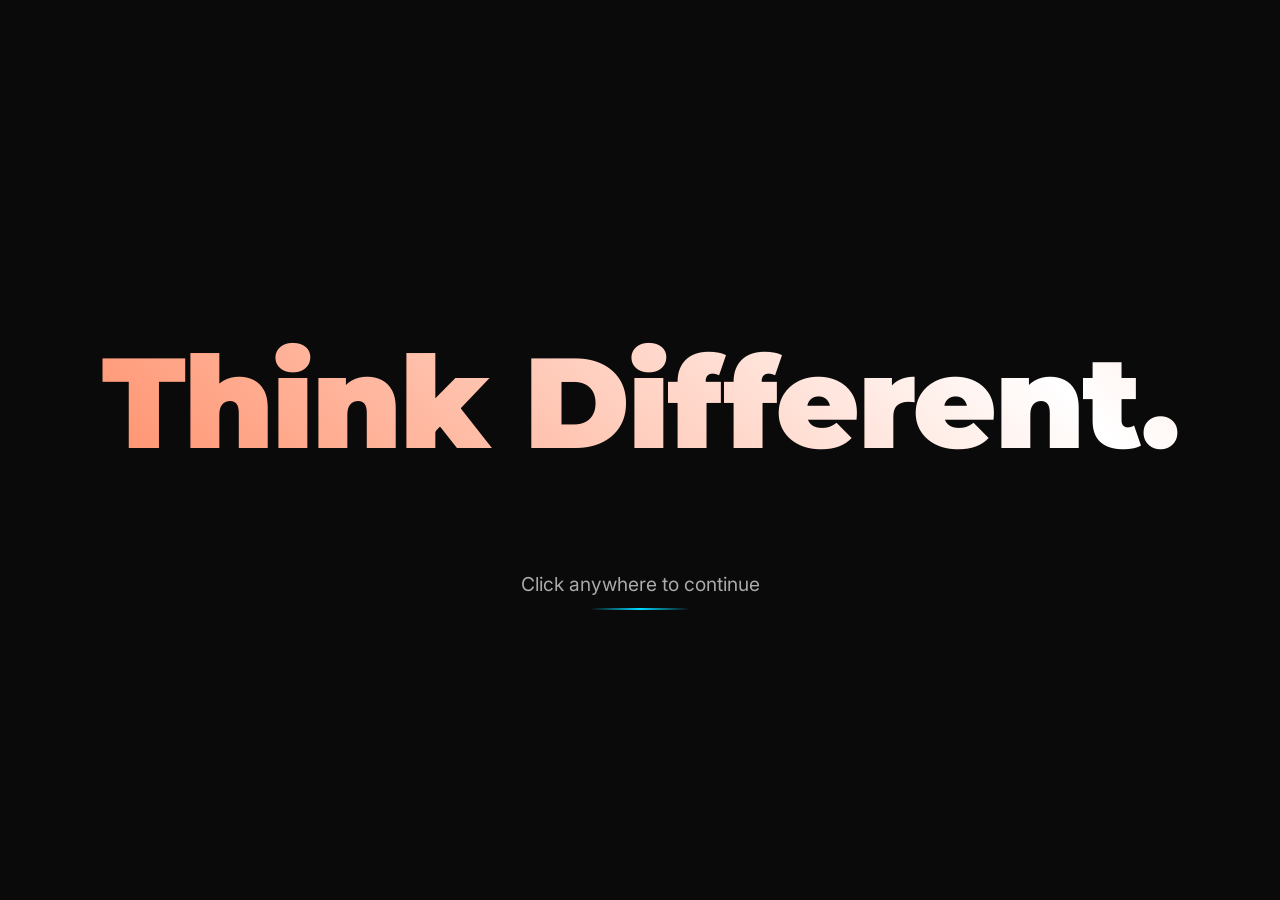
==== index.html @ 9a9cad03 "Add servo proxy" ====
<!DOCTYPE html>
<html lang="en">
<head>
    <meta charset="UTF-8">
    <meta name="viewport" content="width=device-width, initial-scale=1.0">
    <title>Frank's Portfolio</title>
    <link rel="stylesheet" href="https://fonts.googleapis.com/css2?family=Montserrat:wght@700;800;900&family=Inter:wght@300;400;500;600&display=swap">
    <link rel="stylesheet" href="https://cdnjs.cloudflare.com/ajax/libs/font-awesome/6.4.0/css/all.min.css">
    <link rel="stylesheet" href="style.css">
</head>
<body>
    <div class="entry-screen" id="entryScreen">
        <h1 class="entry-title">Think Different.</h1>
        <p class="entry-instruction">Click anywhere to continue</p>
    </div>

    <div class="main-content" id="mainContent">
        <section class="hero-section">
            <div class="hero-text">Hey,</div>
            <div class="hero-name">
                <span class="hero-name-text">I'm Anukalp</span>
                <img class="hero-pfp" src="pfp.jpg" alt="Anukalp profile photo" title="YOU REALLY FUCKING THOUGHT I'D FACE REVEAL??">
            </div>
            <p class="contact-description">Developer & Creator of innovative tools and applications. Passionate about building solutions that simplify complex problems.</p>
        </section>

        <section class="livestream-section">
            <h2 class="section-title">Live Servo Stream</h2>
            <div class="livestream-container">
                <img src="https://noah.watch/stream" alt="Live Stream" class="livestream-player" onerror="handleStreamError(this)">
                <div class="servo-controls">
                    <div class="control-group">
                        <label>Servo Controls</label>
                        <p class="controls-info">Using live controls from noah.watch</p>
                    </div>
                    <iframe 
                        src="https://noah.watch/interactive" 
                        id="servoIframe"
                        class="servo-iframe"
                        title="Servo Controls"
                        sandbox="allow-same-origin allow-scripts"
                    ></iframe>
                </div>
            </div>
        </section>

        <section class="repositories-section">
            <h2 class="section-title">My Projects</h2>
            <div class="repositories-grid" id="reposGrid">
            </div>
        </section>

        <section class="contact-section">
            <h2 class="contact-title">Get In Touch</h2>
            <p class="contact-description">Have a project in mind or want to discuss potential collaborations? Feel free to reach out through any of these links :)</p>
            
            <div class="contact-links">
                <a href="mailto:anukalpy52@gmail.com" class="contact-link">
                    <i class="fas fa-envelope"></i> Email
                </a>
                <a href="https://github.com/Lionshaft-pixel" target="_blank" class="contact-link">
                    <i class="fab fa-github"></i> GitHub
                </a>
            </div>
        </section>

        <footer class="footer">
            <p>© 2026 Lionshaft Made with <del>Love</del> FUCKING PAIN AND AGONY</p>
        </footer>
    </div>
    <script src="app.js"></script>
</body>
</html>
---- style.css ----
* {
            margin: 0;
            padding: 0;
            box-sizing: border-box;
        }

        :root {
            --primary: #0a0a0a;
            --secondary: #111111;
            --accent: #00d9ff;
            --accent-dark: #0099cc;
            --text: #ffffff;
            --text-secondary: #aaaaaa;
            --card-bg: #1a1a1a;
        }

        body {
            font-family: 'Inter', sans-serif;
            background-color: var(--primary);
            color: var(--text);
            overflow-x: hidden;
            line-height: 1.6;
        }

        #uh-oh{
            text-align:center;
            margin-top:100px;
        }

        /* Scrollbar */
        * {
            scrollbar-width: thin;
            scrollbar-color: var(--accent) var(--secondary);
        }

        *::-webkit-scrollbar {
            width: 10px;
        }

        *::-webkit-scrollbar-track {
            background: var(--secondary);
        }

        *::-webkit-scrollbar-thumb {
            background-color: var(--accent);
            border-radius: 999px;
            border: 2px solid var(--secondary);
        }

        /* Entry Screen Styles */
        .entry-screen {
            position: fixed;
            top: 0;
            left: 0;
            width: 100%;
            height: 100%;
            background-color: var(--primary);
            display: flex;
            flex-direction: column;
            justify-content: center;
            align-items: center;
            z-index: 1000;
            overflow: hidden;
        }

        .entry-title {
            font-family: 'Montserrat', sans-serif;
            font-weight: 900;
            font-size: clamp(3rem, 10vw, 8rem);
            text-align: center;
            color: transparent;
            background: linear-gradient(45deg, var(--accent), #ffffff, var(--accent));
            background-size: 200% 200%;
            -webkit-background-clip: text;
            background-clip: text;
            animation: titleGradient 4s ease infinite, titleFloat 3s ease-in-out infinite;
            margin-bottom: 2rem;
            letter-spacing: -2px;
        }

        @keyframes titleGradient {
            0% { background-position: 0% 50%; }
            50% { background-position: 100% 50%; }
            100% { background-position: 0% 50%; }
        }

        @keyframes titleFloat {
            0%, 100% { transform: translateY(0); }
            50% { transform: translateY(-10px); }
        }

        .entry-instruction {
            font-size: 1.2rem;
            color: var(--text-secondary);
            text-align: center;
            margin-top: 2rem;
            opacity: 0;
            animation: fadeIn 2s ease 1s forwards;
            position: relative;
        }

        .entry-instruction::after {
            content: '';
            position: absolute;
            bottom: -10px;
            left: 50%;
            transform: translateX(-50%);
            width: 100px;
            height: 2px;
            background: linear-gradient(90deg, transparent, var(--accent), transparent);
            animation: pulseLine 2s infinite;
        }

        @keyframes fadeIn {
            to { opacity: 1; }
        }

        @keyframes pulseLine {
            0%, 100% { opacity: 0.3; }
            50% { opacity: 1; }
        }

        /* Main Content Styles */
        .main-content {
            display: none;
            opacity: 0;
            transform: translateY(20px);
            padding: 2rem;
            max-width: 1200px;
            margin: 0 auto;
        }

        .hero-section {
            padding: 4rem 0;
            min-height: 80vh;
            display: flex;
            flex-direction: column;
            justify-content: center;
        }

        .hero-text {
            font-family: 'Montserrat', sans-serif;
            font-weight: 900;
            font-size: clamp(3rem, 10vw, 6rem);
            line-height: 1;
            margin-bottom: 1.5rem;
        }

        .hero-name {
            font-family: 'Montserrat', sans-serif;
            font-weight: 800;
            font-size: clamp(2.5rem, 8vw, 5rem);
            color: var(--accent);
            margin-bottom: 3rem;
            position: relative;
            display: block;
            width: 100%;
            padding-right: clamp(120px, 16vw, 220px);
        }

        .hero-name::after {
            content: '';
            position: absolute;
            bottom: -10px;
            left: 0;
            width: 100%;
            height: 4px;
            background: linear-gradient(90deg, var(--accent), transparent);
        }

        .hero-name-text {
            line-height: 1;
        }

        .hero-pfp {
            width: clamp(120px, 16vw, 200px);
            height: clamp(120px, 16vw, 200px);
            border-radius: 50%;
            object-fit: cover;
            border: 2px solid #ffffff;
            box-shadow: 0 0 12px rgba(255, 255, 255, 0.7),
                        0 0 26px rgba(255, 255, 255, 0.35);
            position: absolute;
            right: 0;
            top: -120px;
        }

        .repositories-section {
            margin: 4rem 0;
        }

        .section-title {
            font-family: 'Montserrat', sans-serif;
            font-weight: 800;
            font-size: 2.5rem;
            margin-bottom: 2.5rem;
            position: relative;
            display: inline-block;
        }

        .section-title::after {
            content: '';
            position: absolute;
            bottom: -8px;
            left: 0;
            width: 60px;
            height: 4px;
            background-color: var(--accent);
        }

        .repositories-grid {
            display: grid;
            grid-template-columns: repeat(auto-fill, minmax(320px, 1fr));
            gap: 2rem;
            margin-top: 2rem;
        }

        .repo-card {
            background-color: var(--card-bg);
            border-radius: 12px;
            padding: 2rem;
            transition: all 0.3s cubic-bezier(0.4, 0, 0.2, 1);
            border: 1px solid rgba(255, 255, 255, 0.05);
            position: relative;
            overflow: hidden;
            cursor: pointer;
        }

        .repo-card::before {
            content: '';
            position: absolute;
            top: 0;
            left: 0;
            width: 100%;
            height: 100%;
            background: linear-gradient(135deg, rgba(0, 217, 255, 0.05), transparent 30%);
            opacity: 0;
            transition: opacity 0.4s;
            pointer-events: none;
        }

        .repo-card:hover {
            transform: translateY(-8px);
            box-shadow: 0 15px 30px rgba(0, 0, 0, 0.3);
            border-color: rgba(0, 217, 255, 0.2);
        }

        .repo-card:hover::before {
            opacity: 1;
        }

        .repo-icon {
            font-size: 2.5rem;
            margin-bottom: 1.5rem;
            color: var(--accent);
        }

        .repo-title {
            font-family: 'Montserrat', sans-serif;
            font-weight: 700;
            font-size: 1.5rem;
            margin-bottom: 0.8rem;
        }

        .repo-description {
            color: var(--text-secondary);
            margin-bottom: 1.5rem;
            font-size: 1rem;
            min-height: 4.5rem;
            display: -webkit-box;
            -webkit-line-clamp: 3;
            -webkit-box-orient: vertical;
            overflow: hidden;
        }

        .repo-preview {
            display: block;
            margin-bottom: 1.5rem;
            border-radius: 10px;
            overflow: hidden;
            border: 1px solid rgba(15, 130, 206, 0.842);
            box-shadow: 0 10px 20px rgba(0, 0, 0, 0.25);
            transition: transform 0.25s ease, box-shadow 0.25s ease, border-color 0.25s ease;
            position: relative;
            z-index: 2;
            pointer-events: auto;
            aspect-ratio: 16 / 9;
        }

        .repo-preview img {
            display: block;
            width: 100%;
            height: 100%;
            object-fit: cover;
            transition: transform 0.25s ease, filter 0.25s ease;
            pointer-events: auto;
        }

        .repo-preview:hover {
            transform: translateY(-6px);
            border-color: rgba(0, 217, 255, 0.6);
            box-shadow: 0 14px 26px rgba(0, 0, 0, 0.35);
        }

        .repo-preview:hover img {
            transform: scale(1.05);
            filter: brightness(1.08);
        }

        .repo-link {
            display: inline-flex;
            align-items: center;
            color: var(--accent);
            text-decoration: none;
            font-weight: 500;
            transition: all 0.2s;
        }

        .repo-link i {
            margin-left: 8px;
            transition: transform 0.2s;
        }

        .repo-card:hover .repo-link i {
            transform: translateX(5px);
        }

        /* Contact Section */
        .contact-section {
            margin: 6rem 0 3rem;
            padding: 3rem 0;
            border-top: 1px solid rgba(255, 255, 255, 0.1);
        }

        .contact-title {
            font-family: 'Montserrat', sans-serif;
            font-weight: 800;
            font-size: 2.5rem;
            margin-bottom: 2rem;
        }

        .contact-description {
            color: var(--text-secondary);
            max-width: 600px;
            margin-bottom: 2.5rem;
            font-size: 1.1rem;
        }

        .contact-links {
            display: flex;
            flex-wrap: wrap;
            gap: 1.5rem;
        }

        .contact-link {
            display: inline-flex;
            align-items: center;
            padding: 1rem 1.8rem;
            background-color: var(--card-bg);
            border-radius: 8px;
            text-decoration: none;
            color: var(--text);
            transition: all 0.3s;
            border: 1px solid rgba(255, 255, 255, 0.05);
        }

        .contact-link:hover {
            background-color: rgba(0, 217, 255, 0.1);
            border-color: var(--accent);
            transform: translateY(-3px);
        }

        .contact-link i {
            margin-right: 10px;
            font-size: 1.2rem;
            color: var(--accent);
        }

        /* Interactive click effects */
        .click-particle {
            position: absolute;
            width: 8px;
            height: 8px;
            border-radius: 50%;
            background-color: var(--accent);
            pointer-events: none;
            opacity: 0;
            z-index: 1001;
        }

        @keyframes particleExplode {
            0% {
                transform: translate(-50%, -50%) scale(0);
                opacity: 1;
            }
            100% {
                transform: translate(var(--tx), var(--ty)) scale(1);
                opacity: 0;
            }
        }

        /* Responsive Design */
        @media (max-width: 768px) {
            .main-content {
                padding: 1.5rem;
            }
            
            .hero-section {
                padding: 2rem 0;
                min-height: 70vh;
            }
            
            .repositories-grid {
                grid-template-columns: 1fr;
            }
            
            .contact-links {
                flex-direction: column;
            }
            
            .contact-link {
                justify-content: center;
            }
        }

        /* Footer */
        .footer {
            text-align: center;
            padding: 2rem 0;
            color: var(--text-secondary);
            font-size: 0.9rem;
            border-top: 1px solid rgba(255, 255, 255, 0.05);
            margin-top: 2rem;
        }

        .livestream-section {
            margin: 4rem 0;
            padding: 2rem;
        }

        .livestream-container {
            display: grid;
            grid-template-columns: 1fr 300px;
            gap: 2rem;
            align-items: start;
        }

        .livestream-player {
            width: 100%;
            aspect-ratio: 16 / 9;
            border-radius: 12px;
            border: 2px solid #333;
        }

        .livestream-player-wrapper {
            position: relative;
            width: 100%;
        }

        .livestream-error {
            display: none;
            position: absolute;
            top: 0;
            left: 0;
            width: 100%;
            height: 100%;
            background: rgba(26, 26, 26, 0.95);
            border-radius: 12px;
            border: 2px solid #ff4444;
            display: flex;
            flex-direction: column;
            align-items: center;
            justify-content: center;
            gap: 1rem;
            padding: 2rem;
            text-align: center;
        }

        .livestream-error p {
            margin: 0;
            color: #ff4444;
            font-size: 0.9rem;
        }

        .livestream-error a {
            color: #00d4ff;
            text-decoration: none;
            font-weight: 600;
            transition: all 0.3s ease;
        }

        .livestream-error a:hover {
            color: #fff;
            text-decoration: underline;
        }

        .servo-controls {
            display: flex;
            flex-direction: column;
            gap: 1.5rem;
        }

        .control-group {
            display: flex;
            flex-direction: column;
            gap: 0.5rem;
        }

        .control-group label {
            font-weight: 600;
            font-size: 0.9rem;
            color: #fff;
        }

        .controls-info {
            font-size: 0.75rem;
            color: #666;
            margin: 0;
        }

        .servo-iframe {
            width: 100%;
            height: 250px;
            border: 2px solid #333;
            border-radius: 8px;
            background: #1a1a1a;
        }

        .servo-slider {
            width: 100%;
            height: 6px;
            border-radius: 3px;
            background: #333;
            outline: none;
            -webkit-appearance: none;
            cursor: pointer;
        }

        .servo-slider::-webkit-slider-thumb {
            -webkit-appearance: none;
            appearance: none;
            width: 20px;
            height: 20px;
            border-radius: 50%;
            background: #00d4ff;
            cursor: pointer;
            box-shadow: 0 0 10px rgba(0, 212, 255, 0.5);
        }

        .servo-slider::-moz-range-thumb {
            width: 20px;
            height: 20px;
            border-radius: 50%;
            background: #00d4ff;
            cursor: pointer;
            border: none;
            box-shadow: 0 0 10px rgba(0, 212, 255, 0.5);
        }

        .angle-display {
            font-size: 0.85rem;
            color: #00d4ff;
            font-weight: 600;
        }

        .button-group {
            display: grid;
            grid-template-columns: 1fr 1fr 1fr;
            gap: 0.5rem;
        }

        .servo-button {
            padding: 0.75rem;
            background: #1a1a1a;
            border: 2px solid #333;
            color: #fff;
            border-radius: 8px;
            font-weight: 600;
            cursor: pointer;
            transition: all 0.3s ease;
            font-size: 0.8rem;
        }

        .servo-button:hover {
            border-color: #00d4ff;
            box-shadow: 0 0 15px rgba(0, 212, 255, 0.3);
            transform: translateY(-2px);
        }

        .servo-button:active {
            transform: translateY(0);
            box-shadow: 0 0 20px rgba(0, 212, 255, 0.5);
        }

        .servo-button.center {
            grid-column: 2;
        }

        .control-status {
            font-size: 0.8rem;
            text-align: center;
            min-height: 20px;
            color: #666;
        }

        .control-status.success {
            color: #00d4ff;
        }

        .control-status.error {
            color: #ff4444;
        }

        @media (max-width: 768px) {
            .livestream-container {
                grid-template-columns: 1fr;
            }

            .button-group {
                grid-template-columns: 1fr 1fr 1fr;
            }
        }

        .livestream-wrapper {
    width: 100%;
    aspect-ratio: 16/9;
    border-radius: 12px;
    border: 2px solid #333;
    overflow: hidden;
    background: #1a1a1a;
}

.livestream-error-box {
    width: 100%;
    height: 100%;
    display: flex;
    flex-direction: column;
    align-items: center;
    justify-content: center;
    gap: 1rem;
    background: linear-gradient(135deg, #1a1a1a 0%, #2a2a2a 100%);
    padding: 2rem;
    text-align: center;
}

.livestream-error-box i {
    font-size: 3rem;
    color: #ff6b6b;
}

.livestream-error-box h3 {
    color: #fff;
    margin: 0;
}

.livestream-error-box p {
    color: #999;
    margin: 0;
}

.view-direct-btn {
    margin-top: 1rem;
    padding: 0.75rem 1.5rem;
    background: #00d4ff;
    color: #000;
    border-radius: 8px;
    text-decoration: none;
    font-weight: 600;
    transition: all 0.3s ease;
}

.view-direct-btn:hover {
    background: #00b8cc;
    transform: translateY(-2px);
}
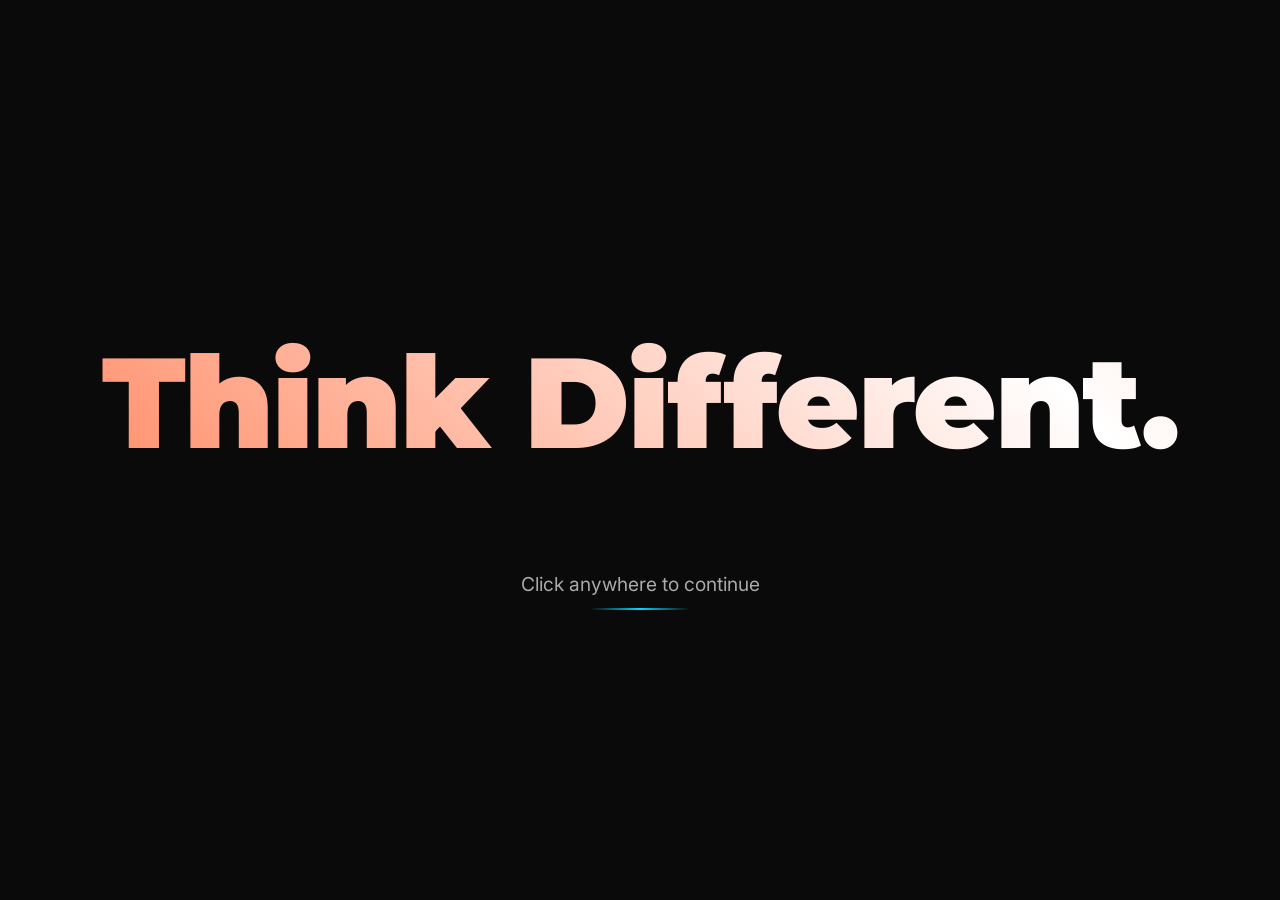
==== commit 9d6d510b: "Add authorized servo livestream controls" ====
--- a/index.html
+++ b/index.html
@@ -27,19 +27,30 @@
         <section class="livestream-section">
             <h2 class="section-title">Live Servo Stream</h2>
             <div class="livestream-container">
-                <img src="https://noah.watch/stream" alt="Live Stream" class="livestream-player" onerror="handleStreamError(this)">
+                <div class="livestream-wrapper">
+                    <img src="https://noah.watch/stream" alt="Live Stream" class="livestream-player" onerror="handleStreamError(this)">
+                </div>
                 <div class="servo-controls">
                     <div class="control-group">
-                        <label>Servo Controls</label>
-                        <p class="controls-info">Using live controls from noah.watch</p>
+                        <label for="servoSlider">Sun Shield Servo</label>
+                        <p class="controls-info">Stream and authorized servo controls from noah.watch.</p>
                     </div>
-                    <iframe 
-                        src="https://noah.watch/interactive" 
-                        id="servoIframe"
-                        class="servo-iframe"
-                        title="Servo Controls"
-                        sandbox="allow-same-origin allow-scripts"
-                    ></iframe>
+                    <div class="control-group">
+                        <div class="slider-header">
+                            <span>Position</span>
+                            <span id="angleDisplay" class="angle-display">1.00</span>
+                        </div>
+                        <input type="range" id="servoSlider" class="servo-slider" min="0" max="100" value="100" step="1" aria-label="Servo position">
+                    </div>
+                    <div class="button-group">
+                        <button type="button" id="leftBtn" class="servo-button">Left</button>
+                        <button type="button" id="centerBtn" class="servo-button center">Center</button>
+                        <button type="button" id="rightBtn" class="servo-button">Right</button>
+                    </div>
+                    <p id="controlStatus" class="control-status" role="status" aria-live="polite">Controls ready.</p>
+                    <a href="https://noah.watch/interactive" target="_blank" rel="noopener" class="view-direct-btn">
+                        Open original controls
+                    </a>
                 </div>
             </div>
         </section>
@@ -65,9 +76,9 @@
         </section>
 
         <footer class="footer">
-            <p>© 2026 Lionshaft Made with <del>Love</del> FUCKING PAIN AND AGONY</p>
+            <p>(c) 2026 Lionshaft Made with <del>Love</del> FUCKING PAIN AND AGONY</p>
         </footer>
     </div>
     <script src="app.js"></script>
 </body>
-</html>+</html>
--- a/style.css
+++ b/style.css
@@ -447,9 +447,9 @@
 
         .livestream-player {
             width: 100%;
-            aspect-ratio: 16 / 9;
-            border-radius: 12px;
-            border: 2px solid #333;
+            height: 100%;
+            display: block;
+            object-fit: cover;
         }
 
         .livestream-player-wrapper {
@@ -516,6 +516,15 @@
             font-size: 0.75rem;
             color: #666;
             margin: 0;
+        }
+
+        .slider-header {
+            display: flex;
+            align-items: center;
+            justify-content: space-between;
+            gap: 1rem;
+            color: #aaa;
+            font-size: 0.85rem;
         }
 
         .servo-iframe {
@@ -659,6 +668,9 @@
 }
 
 .view-direct-btn {
+    display: inline-flex;
+    align-items: center;
+    justify-content: center;
     margin-top: 1rem;
     padding: 0.75rem 1.5rem;
     background: #00d4ff;
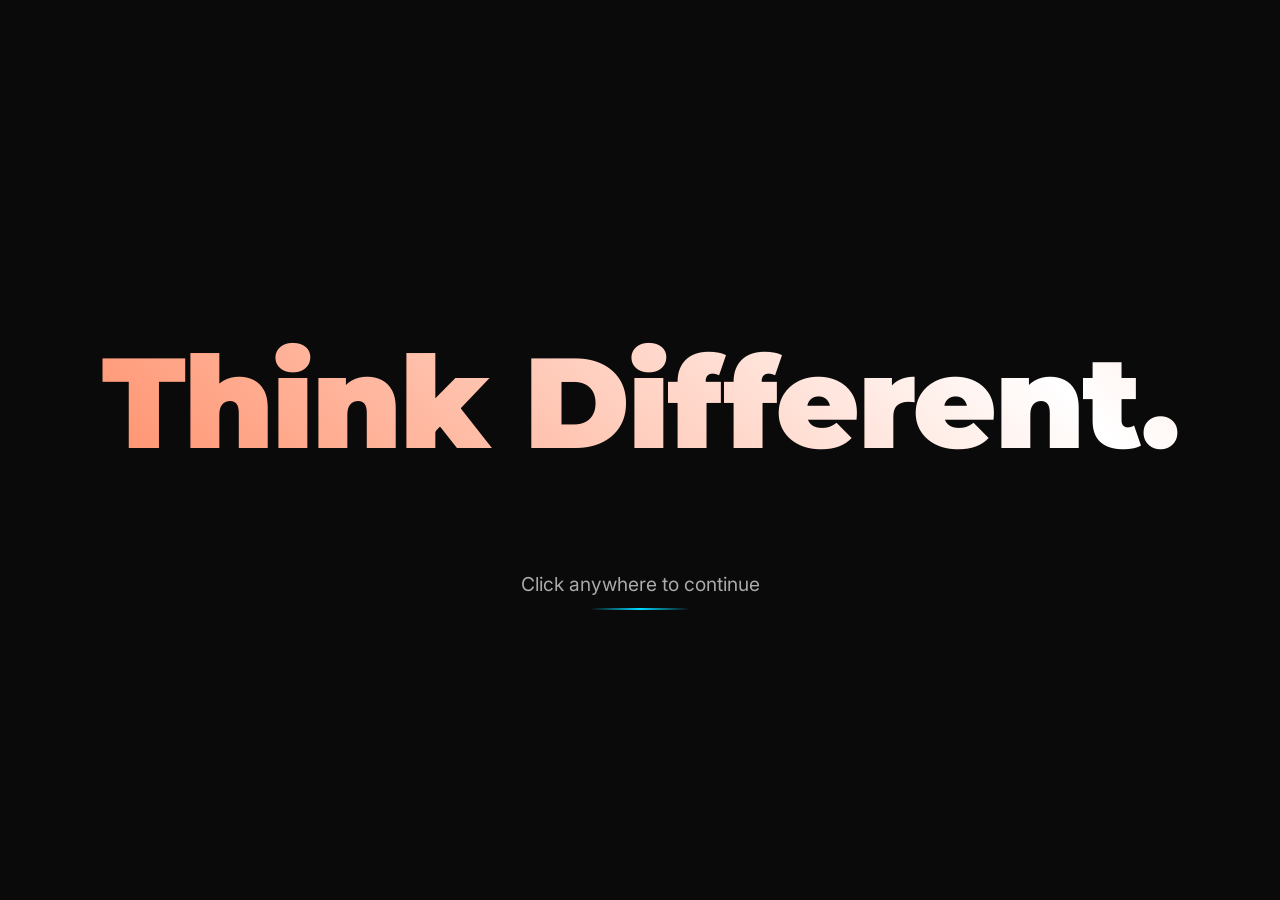
==== commit b9733068: "Add livestream sync and connection warning" ====
--- a/index.html
+++ b/index.html
@@ -27,13 +27,16 @@
         <section class="livestream-section">
             <h2 class="section-title">Live Servo Stream</h2>
             <div class="livestream-container">
-                <div class="livestream-wrapper">
-                    <img src="https://noah.watch/stream" alt="Live Stream" class="livestream-player" onerror="handleStreamError(this)">
+                <div class="livestream-panel">
+                    <div class="livestream-wrapper">
+                        <img id="liveStream" src="https://noah.watch/stream" alt="Live Stream" class="livestream-player" onerror="handleStreamError(this)">
+                    </div>
+                    <p class="stream-warning">Fast internet is required for the livestream.</p>
                 </div>
                 <div class="servo-controls">
                     <div class="control-group">
                         <label for="servoSlider">Sun Shield Servo</label>
-                        <p class="controls-info">Stream and authorized servo controls from noah.watch.</p>
+                        <p class="controls-info">Control my home servo motors</p>
                     </div>
                     <div class="control-group">
                         <div class="slider-header">
@@ -47,10 +50,8 @@
                         <button type="button" id="centerBtn" class="servo-button center">Center</button>
                         <button type="button" id="rightBtn" class="servo-button">Right</button>
                     </div>
+                    <button type="button" id="syncStreamBtn" class="servo-button sync-button">Sync</button>
                     <p id="controlStatus" class="control-status" role="status" aria-live="polite">Controls ready.</p>
-                    <a href="https://noah.watch/interactive" target="_blank" rel="noopener" class="view-direct-btn">
-                        Open original controls
-                    </a>
                 </div>
             </div>
         </section>
--- a/style.css
+++ b/style.css
@@ -445,11 +445,25 @@
             align-items: start;
         }
 
+        .livestream-panel {
+            display: flex;
+            flex-direction: column;
+            gap: 0.75rem;
+        }
+
         .livestream-player {
             width: 100%;
             height: 100%;
             display: block;
             object-fit: cover;
+        }
+
+        .stream-warning {
+            color: #ff4444;
+            font-weight: 800;
+            font-size: 0.95rem;
+            line-height: 1.4;
+            margin: 0;
         }
 
         .livestream-player-wrapper {
@@ -599,6 +613,16 @@
         .servo-button:active {
             transform: translateY(0);
             box-shadow: 0 0 20px rgba(0, 212, 255, 0.5);
+        }
+
+        .sync-button {
+            width: 100%;
+            border-color: rgba(255, 68, 68, 0.45);
+        }
+
+        .sync-button:hover {
+            border-color: #ff4444;
+            box-shadow: 0 0 15px rgba(255, 68, 68, 0.25);
         }
 
         .servo-button.center {
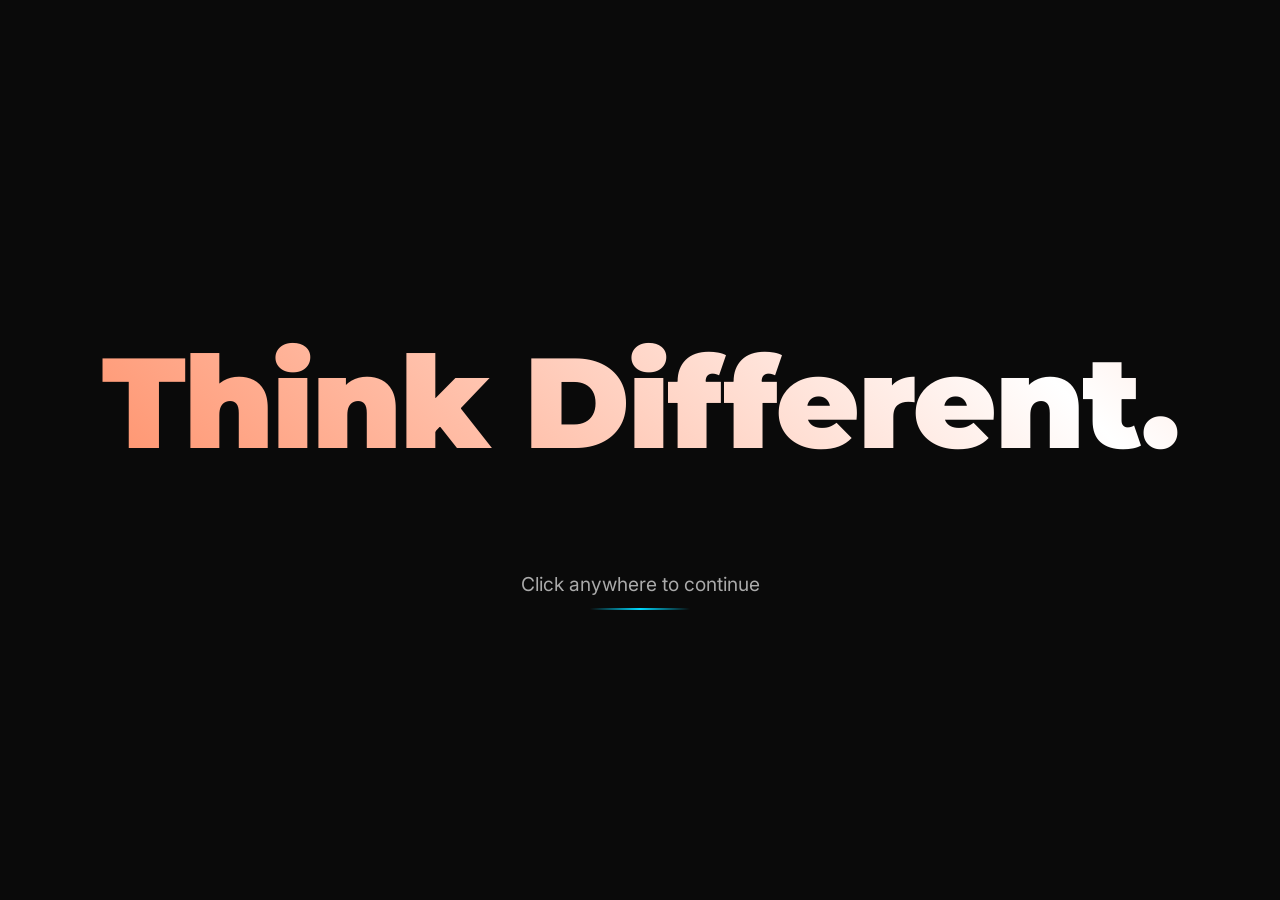
==== commit 334ec24a: "Add livestream latency badge" ====
--- a/index.html
+++ b/index.html
@@ -30,6 +30,7 @@
                 <div class="livestream-panel">
                     <div class="livestream-wrapper">
                         <img id="liveStream" src="https://noah.watch/stream" alt="Live Stream" class="livestream-player" onerror="handleStreamError(this)">
+                        <div id="streamLatency" class="stream-latency latency-unknown" aria-live="polite">-- ms</div>
                     </div>
                     <p class="stream-warning">Fast internet is required for the livestream.</p>
                 </div>
--- a/style.css
+++ b/style.css
@@ -458,6 +458,41 @@
             object-fit: cover;
         }
 
+        .stream-latency {
+            position: absolute;
+            top: 10px;
+            right: 10px;
+            z-index: 3;
+            min-width: 72px;
+            padding: 0.35rem 0.55rem;
+            border-radius: 8px;
+            background: rgba(0, 0, 0, 0.72);
+            border: 1px solid rgba(255, 255, 255, 0.18);
+            color: #fff;
+            font-weight: 800;
+            font-size: 0.85rem;
+            line-height: 1;
+            text-align: center;
+            font-variant-numeric: tabular-nums;
+            backdrop-filter: blur(6px);
+        }
+
+        .stream-latency.latency-good {
+            color: #3cff8f;
+            border-color: rgba(60, 255, 143, 0.55);
+        }
+
+        .stream-latency.latency-warn {
+            color: #ffd447;
+            border-color: rgba(255, 212, 71, 0.55);
+        }
+
+        .stream-latency.latency-bad,
+        .stream-latency.latency-unknown {
+            color: #ff5c5c;
+            border-color: rgba(255, 92, 92, 0.6);
+        }
+
         .stream-warning {
             color: #ff4444;
             font-weight: 800;
@@ -657,6 +692,7 @@
         .livestream-wrapper {
     width: 100%;
     aspect-ratio: 16/9;
+    position: relative;
     border-radius: 12px;
     border: 2px solid #333;
     overflow: hidden;
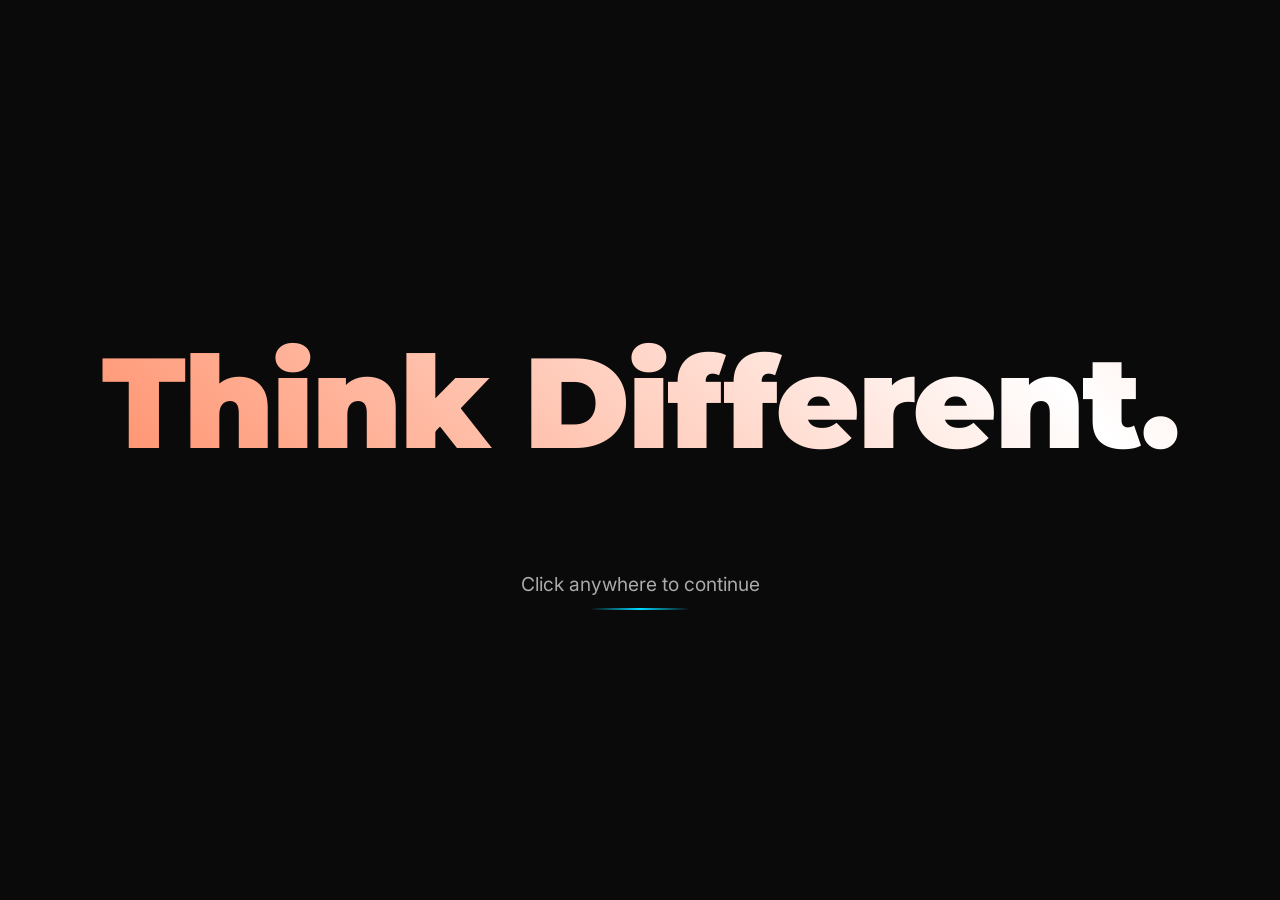
==== commit ab318701: "Organize static assets" ====
--- a/index.html
+++ b/index.html
@@ -6,7 +6,7 @@
     <title>Frank's Portfolio</title>
     <link rel="stylesheet" href="https://fonts.googleapis.com/css2?family=Montserrat:wght@700;800;900&family=Inter:wght@300;400;500;600&display=swap">
     <link rel="stylesheet" href="https://cdnjs.cloudflare.com/ajax/libs/font-awesome/6.4.0/css/all.min.css">
-    <link rel="stylesheet" href="style.css">
+    <link rel="stylesheet" href="assets/css/style.css">
 </head>
 <body>
     <div class="entry-screen" id="entryScreen">
@@ -19,7 +19,7 @@
             <div class="hero-text">Hey,</div>
             <div class="hero-name">
                 <span class="hero-name-text">I'm Anukalp</span>
-                <img class="hero-pfp" src="pfp.jpg" alt="Anukalp profile photo" title="YOU REALLY FUCKING THOUGHT I'D FACE REVEAL??">
+                <img class="hero-pfp" src="assets/images/pfp.jpg" alt="Anukalp profile photo" title="YOU REALLY FUCKING THOUGHT I'D FACE REVEAL??">
             </div>
             <p class="contact-description">Developer & Creator of innovative tools and applications. Passionate about building solutions that simplify complex problems.</p>
         </section>
@@ -81,6 +81,6 @@
             <p>(c) 2026 Lionshaft Made with <del>Love</del> FUCKING PAIN AND AGONY</p>
         </footer>
     </div>
-    <script src="app.js"></script>
+    <script src="assets/js/app.js"></script>
 </body>
 </html>
--- a/assets/css/style.css
+++ b/assets/css/style.css
@@ -0,0 +1,748 @@
+* {
+            margin: 0;
+            padding: 0;
+            box-sizing: border-box;
+        }
+
+        :root {
+            --primary: #0a0a0a;
+            --secondary: #111111;
+            --accent: #00d9ff;
+            --accent-dark: #0099cc;
+            --text: #ffffff;
+            --text-secondary: #aaaaaa;
+            --card-bg: #1a1a1a;
+        }
+
+        body {
+            font-family: 'Inter', sans-serif;
+            background-color: var(--primary);
+            color: var(--text);
+            overflow-x: hidden;
+            line-height: 1.6;
+        }
+
+        #uh-oh{
+            text-align:center;
+            margin-top:100px;
+        }
+
+        /* Scrollbar */
+        * {
+            scrollbar-width: thin;
+            scrollbar-color: var(--accent) var(--secondary);
+        }
+
+        *::-webkit-scrollbar {
+            width: 10px;
+        }
+
+        *::-webkit-scrollbar-track {
+            background: var(--secondary);
+        }
+
+        *::-webkit-scrollbar-thumb {
+            background-color: var(--accent);
+            border-radius: 999px;
+            border: 2px solid var(--secondary);
+        }
+
+        /* Entry Screen Styles */
+        .entry-screen {
+            position: fixed;
+            top: 0;
+            left: 0;
+            width: 100%;
+            height: 100%;
+            background-color: var(--primary);
+            display: flex;
+            flex-direction: column;
+            justify-content: center;
+            align-items: center;
+            z-index: 1000;
+            overflow: hidden;
+        }
+
+        .entry-title {
+            font-family: 'Montserrat', sans-serif;
+            font-weight: 900;
+            font-size: clamp(3rem, 10vw, 8rem);
+            text-align: center;
+            color: transparent;
+            background: linear-gradient(45deg, var(--accent), #ffffff, var(--accent));
+            background-size: 200% 200%;
+            -webkit-background-clip: text;
+            background-clip: text;
+            animation: titleGradient 4s ease infinite, titleFloat 3s ease-in-out infinite;
+            margin-bottom: 2rem;
+            letter-spacing: -2px;
+        }
+
+        @keyframes titleGradient {
+            0% { background-position: 0% 50%; }
+            50% { background-position: 100% 50%; }
+            100% { background-position: 0% 50%; }
+        }
+
+        @keyframes titleFloat {
+            0%, 100% { transform: translateY(0); }
+            50% { transform: translateY(-10px); }
+        }
+
+        .entry-instruction {
+            font-size: 1.2rem;
+            color: var(--text-secondary);
+            text-align: center;
+            margin-top: 2rem;
+            opacity: 0;
+            animation: fadeIn 2s ease 1s forwards;
+            position: relative;
+        }
+
+        .entry-instruction::after {
+            content: '';
+            position: absolute;
+            bottom: -10px;
+            left: 50%;
+            transform: translateX(-50%);
+            width: 100px;
+            height: 2px;
+            background: linear-gradient(90deg, transparent, var(--accent), transparent);
+            animation: pulseLine 2s infinite;
+        }
+
+        @keyframes fadeIn {
+            to { opacity: 1; }
+        }
+
+        @keyframes pulseLine {
+            0%, 100% { opacity: 0.3; }
+            50% { opacity: 1; }
+        }
+
+        /* Main Content Styles */
+        .main-content {
+            display: none;
+            opacity: 0;
+            transform: translateY(20px);
+            padding: 2rem;
+            max-width: 1200px;
+            margin: 0 auto;
+        }
+
+        .hero-section {
+            padding: 4rem 0;
+            min-height: 80vh;
+            display: flex;
+            flex-direction: column;
+            justify-content: center;
+        }
+
+        .hero-text {
+            font-family: 'Montserrat', sans-serif;
+            font-weight: 900;
+            font-size: clamp(3rem, 10vw, 6rem);
+            line-height: 1;
+            margin-bottom: 1.5rem;
+        }
+
+        .hero-name {
+            font-family: 'Montserrat', sans-serif;
+            font-weight: 800;
+            font-size: clamp(2.5rem, 8vw, 5rem);
+            color: var(--accent);
+            margin-bottom: 3rem;
+            position: relative;
+            display: block;
+            width: 100%;
+            padding-right: clamp(120px, 16vw, 220px);
+        }
+
+        .hero-name::after {
+            content: '';
+            position: absolute;
+            bottom: -10px;
+            left: 0;
+            width: 100%;
+            height: 4px;
+            background: linear-gradient(90deg, var(--accent), transparent);
+        }
+
+        .hero-name-text {
+            line-height: 1;
+        }
+
+        .hero-pfp {
+            width: clamp(120px, 16vw, 200px);
+            height: clamp(120px, 16vw, 200px);
+            border-radius: 50%;
+            object-fit: cover;
+            border: 2px solid #ffffff;
+            box-shadow: 0 0 12px rgba(255, 255, 255, 0.7),
+                        0 0 26px rgba(255, 255, 255, 0.35);
+            position: absolute;
+            right: 0;
+            top: -120px;
+        }
+
+        .repositories-section {
+            margin: 4rem 0;
+        }
+
+        .section-title {
+            font-family: 'Montserrat', sans-serif;
+            font-weight: 800;
+            font-size: 2.5rem;
+            margin-bottom: 2.5rem;
+            position: relative;
+            display: inline-block;
+        }
+
+        .section-title::after {
+            content: '';
+            position: absolute;
+            bottom: -8px;
+            left: 0;
+            width: 60px;
+            height: 4px;
+            background-color: var(--accent);
+        }
+
+        .repositories-grid {
+            display: grid;
+            grid-template-columns: repeat(auto-fill, minmax(320px, 1fr));
+            gap: 2rem;
+            margin-top: 2rem;
+        }
+
+        .repo-card {
+            background-color: var(--card-bg);
+            border-radius: 12px;
+            padding: 2rem;
+            transition: all 0.3s cubic-bezier(0.4, 0, 0.2, 1);
+            border: 1px solid rgba(255, 255, 255, 0.05);
+            position: relative;
+            overflow: hidden;
+            cursor: pointer;
+        }
+
+        .repo-card::before {
+            content: '';
+            position: absolute;
+            top: 0;
+            left: 0;
+            width: 100%;
+            height: 100%;
+            background: linear-gradient(135deg, rgba(0, 217, 255, 0.05), transparent 30%);
+            opacity: 0;
+            transition: opacity 0.4s;
+            pointer-events: none;
+        }
+
+        .repo-card:hover {
+            transform: translateY(-8px);
+            box-shadow: 0 15px 30px rgba(0, 0, 0, 0.3);
+            border-color: rgba(0, 217, 255, 0.2);
+        }
+
+        .repo-card:hover::before {
+            opacity: 1;
+        }
+
+        .repo-icon {
+            font-size: 2.5rem;
+            margin-bottom: 1.5rem;
+            color: var(--accent);
+        }
+
+        .repo-title {
+            font-family: 'Montserrat', sans-serif;
+            font-weight: 700;
+            font-size: 1.5rem;
+            margin-bottom: 0.8rem;
+        }
+
+        .repo-description {
+            color: var(--text-secondary);
+            margin-bottom: 1.5rem;
+            font-size: 1rem;
+            min-height: 4.5rem;
+            display: -webkit-box;
+            -webkit-line-clamp: 3;
+            -webkit-box-orient: vertical;
+            overflow: hidden;
+        }
+
+        .repo-preview {
+            display: block;
+            margin-bottom: 1.5rem;
+            border-radius: 10px;
+            overflow: hidden;
+            border: 1px solid rgba(15, 130, 206, 0.842);
+            box-shadow: 0 10px 20px rgba(0, 0, 0, 0.25);
+            transition: transform 0.25s ease, box-shadow 0.25s ease, border-color 0.25s ease;
+            position: relative;
+            z-index: 2;
+            pointer-events: auto;
+            aspect-ratio: 16 / 9;
+        }
+
+        .repo-preview img {
+            display: block;
+            width: 100%;
+            height: 100%;
+            object-fit: cover;
+            transition: transform 0.25s ease, filter 0.25s ease;
+            pointer-events: auto;
+        }
+
+        .repo-preview:hover {
+            transform: translateY(-6px);
+            border-color: rgba(0, 217, 255, 0.6);
+            box-shadow: 0 14px 26px rgba(0, 0, 0, 0.35);
+        }
+
+        .repo-preview:hover img {
+            transform: scale(1.05);
+            filter: brightness(1.08);
+        }
+
+        .repo-link {
+            display: inline-flex;
+            align-items: center;
+            color: var(--accent);
+            text-decoration: none;
+            font-weight: 500;
+            transition: all 0.2s;
+        }
+
+        .repo-link i {
+            margin-left: 8px;
+            transition: transform 0.2s;
+        }
+
+        .repo-card:hover .repo-link i {
+            transform: translateX(5px);
+        }
+
+        /* Contact Section */
+        .contact-section {
+            margin: 6rem 0 3rem;
+            padding: 3rem 0;
+            border-top: 1px solid rgba(255, 255, 255, 0.1);
+        }
+
+        .contact-title {
+            font-family: 'Montserrat', sans-serif;
+            font-weight: 800;
+            font-size: 2.5rem;
+            margin-bottom: 2rem;
+        }
+
+        .contact-description {
+            color: var(--text-secondary);
+            max-width: 600px;
+            margin-bottom: 2.5rem;
+            font-size: 1.1rem;
+        }
+
+        .contact-links {
+            display: flex;
+            flex-wrap: wrap;
+            gap: 1.5rem;
+        }
+
+        .contact-link {
+            display: inline-flex;
+            align-items: center;
+            padding: 1rem 1.8rem;
+            background-color: var(--card-bg);
+            border-radius: 8px;
+            text-decoration: none;
+            color: var(--text);
+            transition: all 0.3s;
+            border: 1px solid rgba(255, 255, 255, 0.05);
+        }
+
+        .contact-link:hover {
+            background-color: rgba(0, 217, 255, 0.1);
+            border-color: var(--accent);
+            transform: translateY(-3px);
+        }
+
+        .contact-link i {
+            margin-right: 10px;
+            font-size: 1.2rem;
+            color: var(--accent);
+        }
+
+        /* Interactive click effects */
+        .click-particle {
+            position: absolute;
+            width: 8px;
+            height: 8px;
+            border-radius: 50%;
+            background-color: var(--accent);
+            pointer-events: none;
+            opacity: 0;
+            z-index: 1001;
+        }
+
+        @keyframes particleExplode {
+            0% {
+                transform: translate(-50%, -50%) scale(0);
+                opacity: 1;
+            }
+            100% {
+                transform: translate(var(--tx), var(--ty)) scale(1);
+                opacity: 0;
+            }
+        }
+
+        /* Responsive Design */
+        @media (max-width: 768px) {
+            .main-content {
+                padding: 1.5rem;
+            }
+            
+            .hero-section {
+                padding: 2rem 0;
+                min-height: 70vh;
+            }
+            
+            .repositories-grid {
+                grid-template-columns: 1fr;
+            }
+            
+            .contact-links {
+                flex-direction: column;
+            }
+            
+            .contact-link {
+                justify-content: center;
+            }
+        }
+
+        /* Footer */
+        .footer {
+            text-align: center;
+            padding: 2rem 0;
+            color: var(--text-secondary);
+            font-size: 0.9rem;
+            border-top: 1px solid rgba(255, 255, 255, 0.05);
+            margin-top: 2rem;
+        }
+
+        .livestream-section {
+            margin: 4rem 0;
+            padding: 2rem;
+        }
+
+        .livestream-container {
+            display: grid;
+            grid-template-columns: 1fr 300px;
+            gap: 2rem;
+            align-items: start;
+        }
+
+        .livestream-panel {
+            display: flex;
+            flex-direction: column;
+            gap: 0.75rem;
+        }
+
+        .livestream-player {
+            width: 100%;
+            height: 100%;
+            display: block;
+            object-fit: cover;
+        }
+
+        .stream-latency {
+            position: absolute;
+            top: 10px;
+            right: 10px;
+            z-index: 3;
+            min-width: 72px;
+            padding: 0.35rem 0.55rem;
+            border-radius: 8px;
+            background: rgba(0, 0, 0, 0.72);
+            border: 1px solid rgba(255, 255, 255, 0.18);
+            color: #fff;
+            font-weight: 800;
+            font-size: 0.85rem;
+            line-height: 1;
+            text-align: center;
+            font-variant-numeric: tabular-nums;
+            backdrop-filter: blur(6px);
+        }
+
+        .stream-latency.latency-good {
+            color: #3cff8f;
+            border-color: rgba(60, 255, 143, 0.55);
+        }
+
+        .stream-latency.latency-warn {
+            color: #ffd447;
+            border-color: rgba(255, 212, 71, 0.55);
+        }
+
+        .stream-latency.latency-bad,
+        .stream-latency.latency-unknown {
+            color: #ff5c5c;
+            border-color: rgba(255, 92, 92, 0.6);
+        }
+
+        .stream-warning {
+            color: #ff4444;
+            font-weight: 800;
+            font-size: 0.95rem;
+            line-height: 1.4;
+            margin: 0;
+        }
+
+        .livestream-player-wrapper {
+            position: relative;
+            width: 100%;
+        }
+
+        .livestream-error {
+            display: none;
+            position: absolute;
+            top: 0;
+            left: 0;
+            width: 100%;
+            height: 100%;
+            background: rgba(26, 26, 26, 0.95);
+            border-radius: 12px;
+            border: 2px solid #ff4444;
+            display: flex;
+            flex-direction: column;
+            align-items: center;
+            justify-content: center;
+            gap: 1rem;
+            padding: 2rem;
+            text-align: center;
+        }
+
+        .livestream-error p {
+            margin: 0;
+            color: #ff4444;
+            font-size: 0.9rem;
+        }
+
+        .livestream-error a {
+            color: #00d4ff;
+            text-decoration: none;
+            font-weight: 600;
+            transition: all 0.3s ease;
+        }
+
+        .livestream-error a:hover {
+            color: #fff;
+            text-decoration: underline;
+        }
+
+        .servo-controls {
+            display: flex;
+            flex-direction: column;
+            gap: 1.5rem;
+        }
+
+        .control-group {
+            display: flex;
+            flex-direction: column;
+            gap: 0.5rem;
+        }
+
+        .control-group label {
+            font-weight: 600;
+            font-size: 0.9rem;
+            color: #fff;
+        }
+
+        .controls-info {
+            font-size: 0.75rem;
+            color: #666;
+            margin: 0;
+        }
+
+        .slider-header {
+            display: flex;
+            align-items: center;
+            justify-content: space-between;
+            gap: 1rem;
+            color: #aaa;
+            font-size: 0.85rem;
+        }
+
+        .servo-iframe {
+            width: 100%;
+            height: 250px;
+            border: 2px solid #333;
+            border-radius: 8px;
+            background: #1a1a1a;
+        }
+
+        .servo-slider {
+            width: 100%;
+            height: 6px;
+            border-radius: 3px;
+            background: #333;
+            outline: none;
+            -webkit-appearance: none;
+            cursor: pointer;
+        }
+
+        .servo-slider::-webkit-slider-thumb {
+            -webkit-appearance: none;
+            appearance: none;
+            width: 20px;
+            height: 20px;
+            border-radius: 50%;
+            background: #00d4ff;
+            cursor: pointer;
+            box-shadow: 0 0 10px rgba(0, 212, 255, 0.5);
+        }
+
+        .servo-slider::-moz-range-thumb {
+            width: 20px;
+            height: 20px;
+            border-radius: 50%;
+            background: #00d4ff;
+            cursor: pointer;
+            border: none;
+            box-shadow: 0 0 10px rgba(0, 212, 255, 0.5);
+        }
+
+        .angle-display {
+            font-size: 0.85rem;
+            color: #00d4ff;
+            font-weight: 600;
+        }
+
+        .button-group {
+            display: grid;
+            grid-template-columns: 1fr 1fr 1fr;
+            gap: 0.5rem;
+        }
+
+        .servo-button {
+            padding: 0.75rem;
+            background: #1a1a1a;
+            border: 2px solid #333;
+            color: #fff;
+            border-radius: 8px;
+            font-weight: 600;
+            cursor: pointer;
+            transition: all 0.3s ease;
+            font-size: 0.8rem;
+            -webkit-tap-highlight-color: transparent;
+        }
+
+        .servo-button:hover {
+            border-color: #00d4ff;
+            box-shadow: 0 0 15px rgba(0, 212, 255, 0.3);
+            transform: translateY(-2px);
+        }
+
+        .servo-button:active {
+            transform: translateY(0);
+            box-shadow: 0 0 20px rgba(0, 212, 255, 0.5);
+        }
+
+        .sync-button {
+            width: 100%;
+            border-color: rgba(255, 68, 68, 0.45);
+        }
+
+        .sync-button:hover {
+            border-color: #ff4444;
+            box-shadow: 0 0 15px rgba(255, 68, 68, 0.25);
+        }
+
+        .servo-button.center {
+            grid-column: 2;
+        }
+
+        .control-status {
+            font-size: 0.8rem;
+            text-align: center;
+            min-height: 20px;
+            color: #666;
+        }
+
+        .control-status.success {
+            color: #00d4ff;
+        }
+
+        .control-status.error {
+            color: #ff4444;
+        }
+
+        @media (max-width: 768px) {
+            .livestream-container {
+                grid-template-columns: 1fr;
+            }
+
+            .button-group {
+                grid-template-columns: 1fr 1fr 1fr;
+            }
+        }
+
+        .livestream-wrapper {
+    width: 100%;
+    aspect-ratio: 16/9;
+    position: relative;
+    border-radius: 12px;
+    border: 2px solid #333;
+    overflow: hidden;
+    background: #1a1a1a;
+}
+
+.livestream-error-box {
+    width: 100%;
+    height: 100%;
+    display: flex;
+    flex-direction: column;
+    align-items: center;
+    justify-content: center;
+    gap: 1rem;
+    background: linear-gradient(135deg, #1a1a1a 0%, #2a2a2a 100%);
+    padding: 2rem;
+    text-align: center;
+}
+
+.livestream-error-box i {
+    font-size: 3rem;
+    color: #ff6b6b;
+}
+
+.livestream-error-box h3 {
+    color: #fff;
+    margin: 0;
+}
+
+.livestream-error-box p {
+    color: #999;
+    margin: 0;
+}
+
+.view-direct-btn {
+    display: inline-flex;
+    align-items: center;
+    justify-content: center;
+    margin-top: 1rem;
+    padding: 0.75rem 1.5rem;
+    background: #00d4ff;
+    color: #000;
+    border-radius: 8px;
+    text-decoration: none;
+    font-weight: 600;
+    transition: all 0.3s ease;
+}
+
+.view-direct-btn:hover {
+    background: #00b8cc;
+    transform: translateY(-2px);
+}
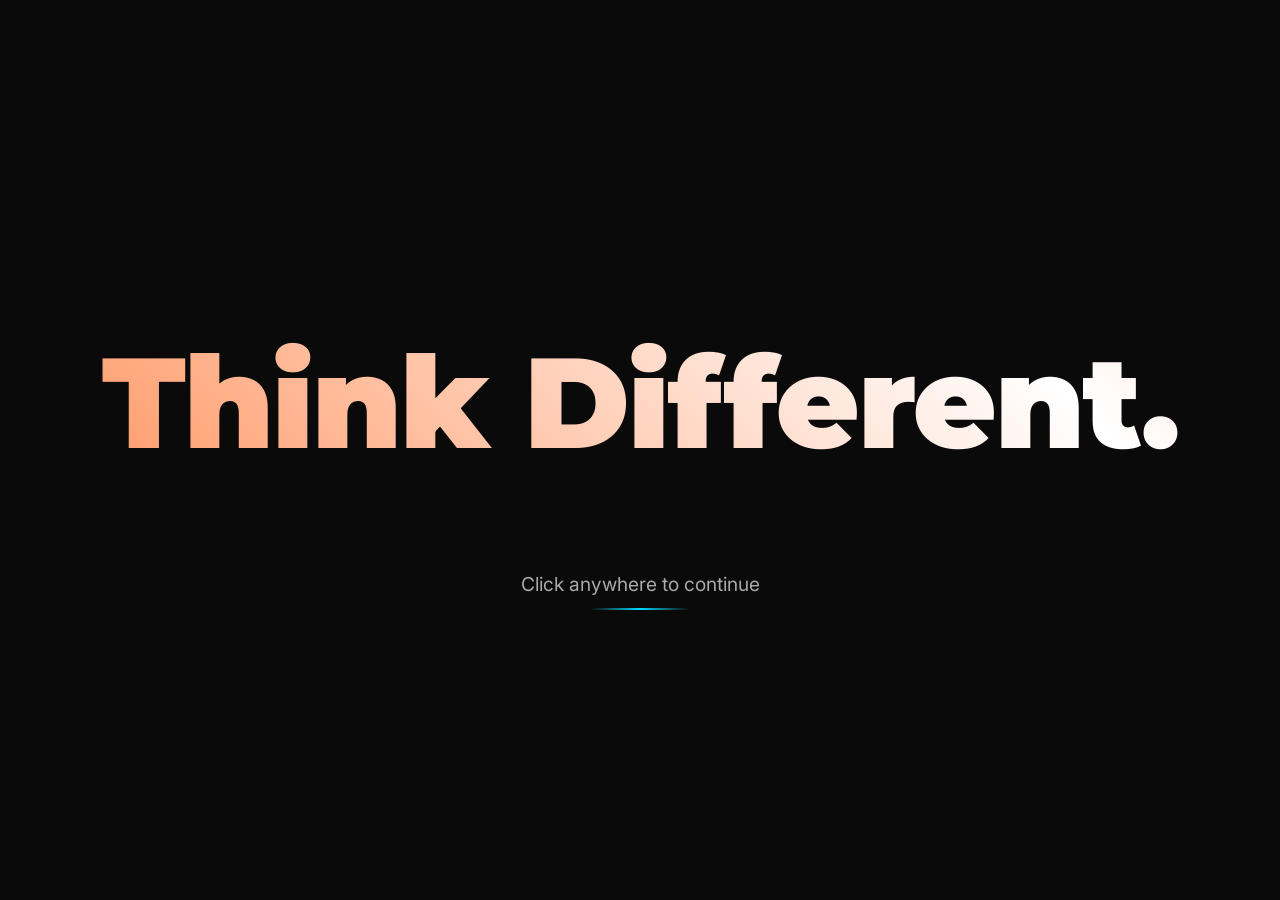
==== commit cc61a137: "Add Instagram link and about page" ====
--- a/index.html
+++ b/index.html
@@ -74,6 +74,12 @@
                 <a href="https://github.com/Lionshaft-pixel" target="_blank" class="contact-link">
                     <i class="fab fa-github"></i> GitHub
                 </a>
+                <a href="https://www.instagram.com/lionshaft_4/" target="_blank" rel="noopener" class="contact-link instagram-link">
+                    <i class="fab fa-instagram"></i> Instagram
+                </a>
+                <a href="my_life.html" class="contact-link about-me-link">
+                    <i class="fas fa-book-open"></i> More about meee?
+                </a>
             </div>
         </section>
 
--- a/assets/css/style.css
+++ b/assets/css/style.css
@@ -374,6 +374,138 @@
             margin-right: 10px;
             font-size: 1.2rem;
             color: var(--accent);
+        }
+
+        .instagram-link:hover {
+            background: rgba(255, 48, 108, 0.12);
+            border-color: #ff306c;
+        }
+
+        .instagram-link i {
+            color: #ff306c;
+        }
+
+        .about-me-link {
+            background: #ffffff;
+            color: #0a0a0a;
+            border-color: #ffffff;
+            font-weight: 700;
+        }
+
+        .about-me-link i {
+            color: #0a0a0a;
+        }
+
+        .about-me-link:hover {
+            background: var(--accent);
+            border-color: var(--accent);
+            color: #000000;
+            box-shadow: 0 0 18px rgba(0, 217, 255, 0.25);
+        }
+
+        .life-page {
+            min-height: 100vh;
+            padding: 2rem;
+        }
+
+        .life-container {
+            width: min(960px, 100%);
+            margin: 0 auto;
+            padding: 4rem 0;
+        }
+
+        .life-nav {
+            margin-bottom: 3rem;
+        }
+
+        .life-back {
+            color: var(--accent);
+            text-decoration: none;
+            font-weight: 700;
+        }
+
+        .life-back:hover {
+            color: #ffffff;
+        }
+
+        .life-hero {
+            display: grid;
+            grid-template-columns: minmax(0, 1fr) 180px;
+            gap: 2rem;
+            align-items: center;
+            padding-bottom: 3rem;
+            border-bottom: 1px solid rgba(255, 255, 255, 0.1);
+        }
+
+        .life-title {
+            font-family: 'Montserrat', sans-serif;
+            font-size: clamp(2.8rem, 8vw, 5rem);
+            line-height: 1;
+            color: var(--accent);
+            margin-bottom: 1.2rem;
+        }
+
+        .life-intro {
+            color: var(--text-secondary);
+            font-size: 1.1rem;
+            max-width: 680px;
+        }
+
+        .life-photo {
+            width: 180px;
+            height: 180px;
+            border-radius: 50%;
+            object-fit: cover;
+            border: 2px solid #ffffff;
+            box-shadow: 0 0 20px rgba(255, 255, 255, 0.25);
+        }
+
+        .life-grid {
+            display: grid;
+            grid-template-columns: repeat(2, minmax(0, 1fr));
+            gap: 1.5rem;
+            margin-top: 2rem;
+        }
+
+        .life-card {
+            background: var(--card-bg);
+            border: 1px solid rgba(255, 255, 255, 0.06);
+            border-radius: 8px;
+            padding: 1.5rem;
+        }
+
+        .life-card h2 {
+            font-family: 'Montserrat', sans-serif;
+            font-size: 1.2rem;
+            margin-bottom: 0.75rem;
+        }
+
+        .life-card p {
+            color: var(--text-secondary);
+            margin: 0;
+        }
+
+        .life-wide {
+            grid-column: 1 / -1;
+        }
+
+        @media (max-width: 768px) {
+            .life-page {
+                padding: 1.25rem;
+            }
+
+            .life-hero {
+                grid-template-columns: 1fr;
+            }
+
+            .life-photo {
+                width: 140px;
+                height: 140px;
+            }
+
+            .life-grid {
+                grid-template-columns: 1fr;
+            }
         }
 
         /* Interactive click effects */
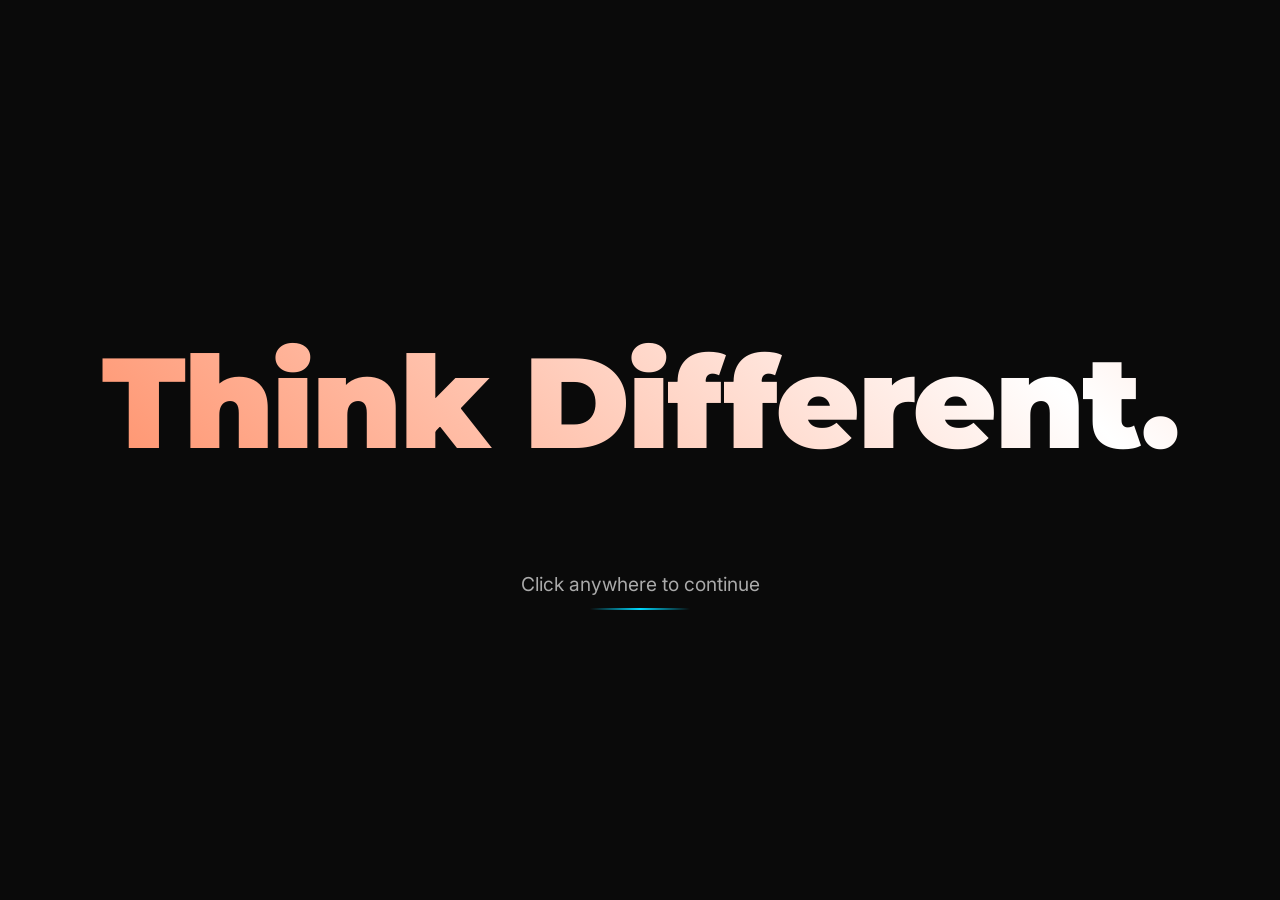
==== commit 3d3d97bc: "Added blog" ====
--- a/index.html
+++ b/index.html
@@ -3,7 +3,7 @@
 <head>
     <meta charset="UTF-8">
     <meta name="viewport" content="width=device-width, initial-scale=1.0">
-    <title>Frank's Portfolio</title>
+    <title>Lion's Portfolio</title>
     <link rel="stylesheet" href="https://fonts.googleapis.com/css2?family=Montserrat:wght@700;800;900&family=Inter:wght@300;400;500;600&display=swap">
     <link rel="stylesheet" href="https://cdnjs.cloudflare.com/ajax/libs/font-awesome/6.4.0/css/all.min.css">
     <link rel="stylesheet" href="assets/css/style.css">
@@ -21,7 +21,7 @@
                 <span class="hero-name-text">I'm Anukalp</span>
                 <img class="hero-pfp" src="assets/images/pfp.jpg" alt="Anukalp profile photo" title="YOU REALLY FUCKING THOUGHT I'D FACE REVEAL??">
             </div>
-            <p class="contact-description">Developer & Creator of innovative tools and applications. Passionate about building solutions that simplify complex problems.</p>
+            <p class="contact-description">Unemployed Nigga.</p>
         </section>
 
         <section class="livestream-section">
@@ -84,7 +84,7 @@
         </section>
 
         <footer class="footer">
-            <p>(c) 2026 Lionshaft Made with <del>Love</del> FUCKING PAIN AND AGONY</p>
+            <p>(c) 2026 Lionshaft | Made with <del style="color:rgb(243, 104, 127)">Love</del> <strong style="color:red">FUCKING PAIN AND AGONY</strong></p>
         </footer>
     </div>
     <script src="assets/js/app.js"></script>
--- a/assets/css/style.css
+++ b/assets/css/style.css
@@ -2,6 +2,7 @@
             margin: 0;
             padding: 0;
             box-sizing: border-box;
+            -webkit-tap-highlight-color: transparent;
         }
 
         :root {
@@ -12,6 +13,15 @@
             --text: #ffffff;
             --text-secondary: #aaaaaa;
             --card-bg: #1a1a1a;
+        }
+
+        :focus:not(:focus-visible) {
+            outline: none;
+        }
+
+        :focus-visible {
+            outline: 2px solid var(--accent);
+            outline-offset: 3px;
         }
 
         body {
@@ -66,8 +76,10 @@
         .entry-title {
             font-family: 'Montserrat', sans-serif;
             font-weight: 900;
-            font-size: clamp(3rem, 10vw, 8rem);
+            font-size: clamp(1.8rem, 10vw, 8rem);
             text-align: center;
+            white-space: nowrap;
+            max-width: calc(100vw - 2rem);
             color: transparent;
             background: linear-gradient(45deg, var(--accent), #ffffff, var(--accent));
             background-size: 200% 200%;
@@ -406,15 +418,121 @@
         .life-page {
             min-height: 100vh;
             padding: 2rem;
+            background:
+                linear-gradient(180deg, rgba(0, 217, 255, 0.06), transparent 280px),
+                var(--primary);
         }
 
         .life-container {
-            width: min(960px, 100%);
+            width: min(760px, 100%);
             margin: 0 auto;
             padding: 4rem 0;
         }
 
-        .life-nav {
+        .blog-home {
+            color: var(--text);
+        }
+
+        .blog-header {
+            display: grid;
+            grid-template-columns: 88px minmax(0, 1fr);
+            column-gap: 1.25rem;
+            row-gap: 0.65rem;
+            align-items: center;
+            margin-bottom: 3.5rem;
+        }
+
+        .blog-avatar {
+            grid-row: span 2;
+            width: 88px;
+            height: 88px;
+            border-radius: 50%;
+            object-fit: cover;
+            border: 2px solid rgba(255, 255, 255, 0.85);
+            box-shadow: 0 0 22px rgba(0, 217, 255, 0.22);
+        }
+
+        .blog-title-main {
+            font-family: 'Montserrat', sans-serif;
+            font-size: clamp(2.5rem, 9vw, 4.4rem);
+            line-height: 0.95;
+            color: var(--accent);
+            margin: 0;
+        }
+
+        .blog-links {
+            display: flex;
+            flex-wrap: wrap;
+            gap: 0.9rem;
+            align-items: center;
+        }
+
+        .blog-links a {
+            color: var(--text-secondary);
+            text-decoration: none;
+            font-weight: 600;
+        }
+
+        .blog-links a:hover {
+            color: var(--accent);
+        }
+
+        .blog-posts {
+            border-top: 1px solid rgba(0, 217, 255, 0.22);
+            padding-top: 1.5rem;
+        }
+
+        .blog-posts-title {
+            color: var(--text-secondary);
+            font-size: 0.95rem;
+            font-weight: 600;
+            margin-bottom: 1rem;
+        }
+
+        .blog-list {
+            list-style: none;
+            display: flex;
+            flex-direction: column;
+            gap: 1.25rem;
+        }
+
+        .blog-list li {
+            display: grid;
+            grid-template-columns: minmax(0, 1fr) auto;
+            gap: 1rem;
+            align-items: baseline;
+        }
+
+        .blog-list a,
+        .blog-empty span {
+            color: var(--text);
+            text-decoration: none;
+            font-family: 'Montserrat', sans-serif;
+            font-size: clamp(1.25rem, 4vw, 1.9rem);
+            font-weight: 800;
+            line-height: 1.1;
+        }
+
+        .blog-list a:hover {
+            color: var(--accent);
+        }
+
+        .blog-list time {
+            color: var(--accent);
+            font-size: 0.9rem;
+            font-variant-numeric: tabular-nums;
+            white-space: nowrap;
+        }
+
+        .blog-empty span {
+            color: var(--text-secondary);
+        }
+
+        .blog-empty time {
+            color: #5f7580;
+        }
+
+        .post-nav {
             margin-bottom: 3rem;
         }
 
@@ -428,65 +546,34 @@
             color: #ffffff;
         }
 
-        .life-hero {
-            display: grid;
-            grid-template-columns: minmax(0, 1fr) 180px;
-            gap: 2rem;
-            align-items: center;
-            padding-bottom: 3rem;
-            border-bottom: 1px solid rgba(255, 255, 255, 0.1);
-        }
-
-        .life-title {
+        .post-header {
+            border-bottom: 1px solid rgba(0, 217, 255, 0.22);
+            padding-bottom: 1.5rem;
+            margin-bottom: 2rem;
+        }
+
+        .post-title {
             font-family: 'Montserrat', sans-serif;
-            font-size: clamp(2.8rem, 8vw, 5rem);
+            color: var(--accent);
+            font-size: clamp(2.2rem, 8vw, 4.2rem);
             line-height: 1;
-            color: var(--accent);
-            margin-bottom: 1.2rem;
-        }
-
-        .life-intro {
+            margin-bottom: 1rem;
+        }
+
+        .post-date {
             color: var(--text-secondary);
+            font-size: 0.95rem;
+            font-variant-numeric: tabular-nums;
+        }
+
+        .post-content {
+            color: var(--text);
             font-size: 1.1rem;
-            max-width: 680px;
-        }
-
-        .life-photo {
-            width: 180px;
-            height: 180px;
-            border-radius: 50%;
-            object-fit: cover;
-            border: 2px solid #ffffff;
-            box-shadow: 0 0 20px rgba(255, 255, 255, 0.25);
-        }
-
-        .life-grid {
-            display: grid;
-            grid-template-columns: repeat(2, minmax(0, 1fr));
-            gap: 1.5rem;
-            margin-top: 2rem;
-        }
-
-        .life-card {
-            background: var(--card-bg);
-            border: 1px solid rgba(255, 255, 255, 0.06);
-            border-radius: 8px;
-            padding: 1.5rem;
-        }
-
-        .life-card h2 {
-            font-family: 'Montserrat', sans-serif;
-            font-size: 1.2rem;
-            margin-bottom: 0.75rem;
-        }
-
-        .life-card p {
-            color: var(--text-secondary);
-            margin: 0;
-        }
-
-        .life-wide {
-            grid-column: 1 / -1;
+            max-width: 68ch;
+        }
+
+        .post-content p {
+            margin-bottom: 1.25rem;
         }
 
         @media (max-width: 768px) {
@@ -494,17 +581,22 @@
                 padding: 1.25rem;
             }
 
-            .life-hero {
+            .life-container {
+                padding: 2.5rem 0;
+            }
+
+            .blog-header {
+                grid-template-columns: 68px minmax(0, 1fr);
+            }
+
+            .blog-avatar {
+                width: 68px;
+                height: 68px;
+            }
+
+            .blog-list li {
                 grid-template-columns: 1fr;
-            }
-
-            .life-photo {
-                width: 140px;
-                height: 140px;
-            }
-
-            .life-grid {
-                grid-template-columns: 1fr;
+                gap: 0.35rem;
             }
         }
 
@@ -538,8 +630,43 @@
             }
             
             .hero-section {
-                padding: 2rem 0;
-                min-height: 70vh;
+                --mobile-pfp-size: clamp(78px, 24vw, 112px);
+                --mobile-pfp-gap: 1rem;
+                padding: 3.5rem 0 1rem;
+                min-height: auto;
+                justify-content: flex-start;
+            }
+
+            .hero-text {
+                margin-bottom: 0.35rem;
+                padding-right: calc(var(--mobile-pfp-size) + var(--mobile-pfp-gap));
+            }
+
+            .hero-name {
+                font-size: clamp(2.2rem, 7.6vw, 2.85rem);
+                padding-right: calc(var(--mobile-pfp-size) + var(--mobile-pfp-gap));
+                margin-bottom: 1.5rem;
+            }
+
+            .hero-name::after {
+                width: calc(100% - var(--mobile-pfp-size) - var(--mobile-pfp-gap));
+            }
+
+            .hero-name-text {
+                display: block;
+                line-height: 0.95;
+                white-space: nowrap;
+            }
+
+            .hero-pfp {
+                width: var(--mobile-pfp-size);
+                height: var(--mobile-pfp-size);
+                right: 0;
+                top: -3.4rem;
+            }
+
+            .hero-section > .contact-description {
+                margin-bottom: 0;
             }
             
             .repositories-grid {
@@ -813,6 +940,11 @@
         }
 
         @media (max-width: 768px) {
+            .livestream-section {
+                margin: 1rem 0 3rem;
+                padding: 1.25rem;
+            }
+
             .livestream-container {
                 grid-template-columns: 1fr;
             }
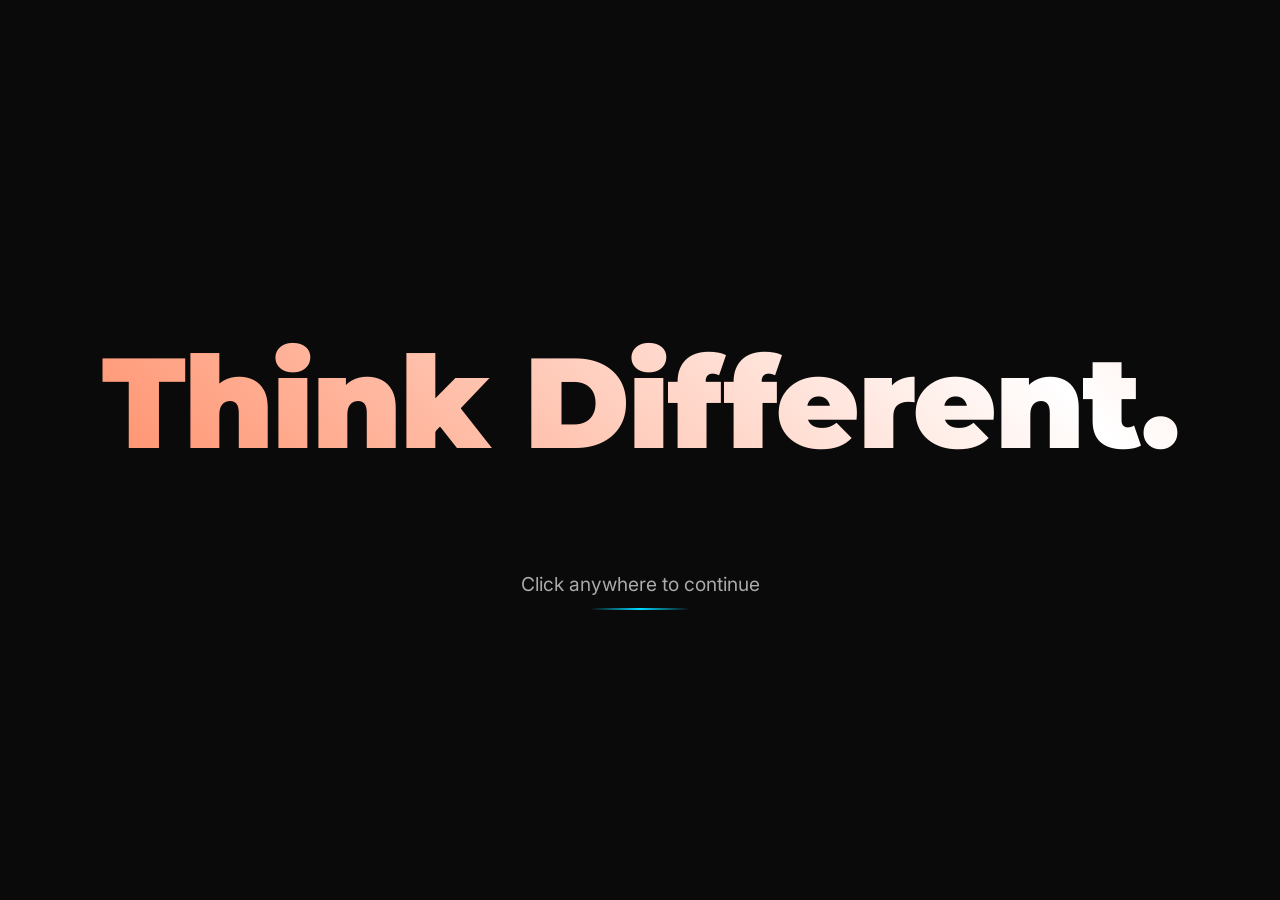
==== commit 32a3354e: "More changes" ====
--- a/index.html
+++ b/index.html
@@ -7,6 +7,7 @@
     <link rel="stylesheet" href="https://fonts.googleapis.com/css2?family=Montserrat:wght@700;800;900&family=Inter:wght@300;400;500;600&display=swap">
     <link rel="stylesheet" href="https://cdnjs.cloudflare.com/ajax/libs/font-awesome/6.4.0/css/all.min.css">
     <link rel="stylesheet" href="assets/css/style.css">
+    <script src="assets/js/visitor-tracker.js" defer></script>
 </head>
 <body>
     <div class="entry-screen" id="entryScreen">
